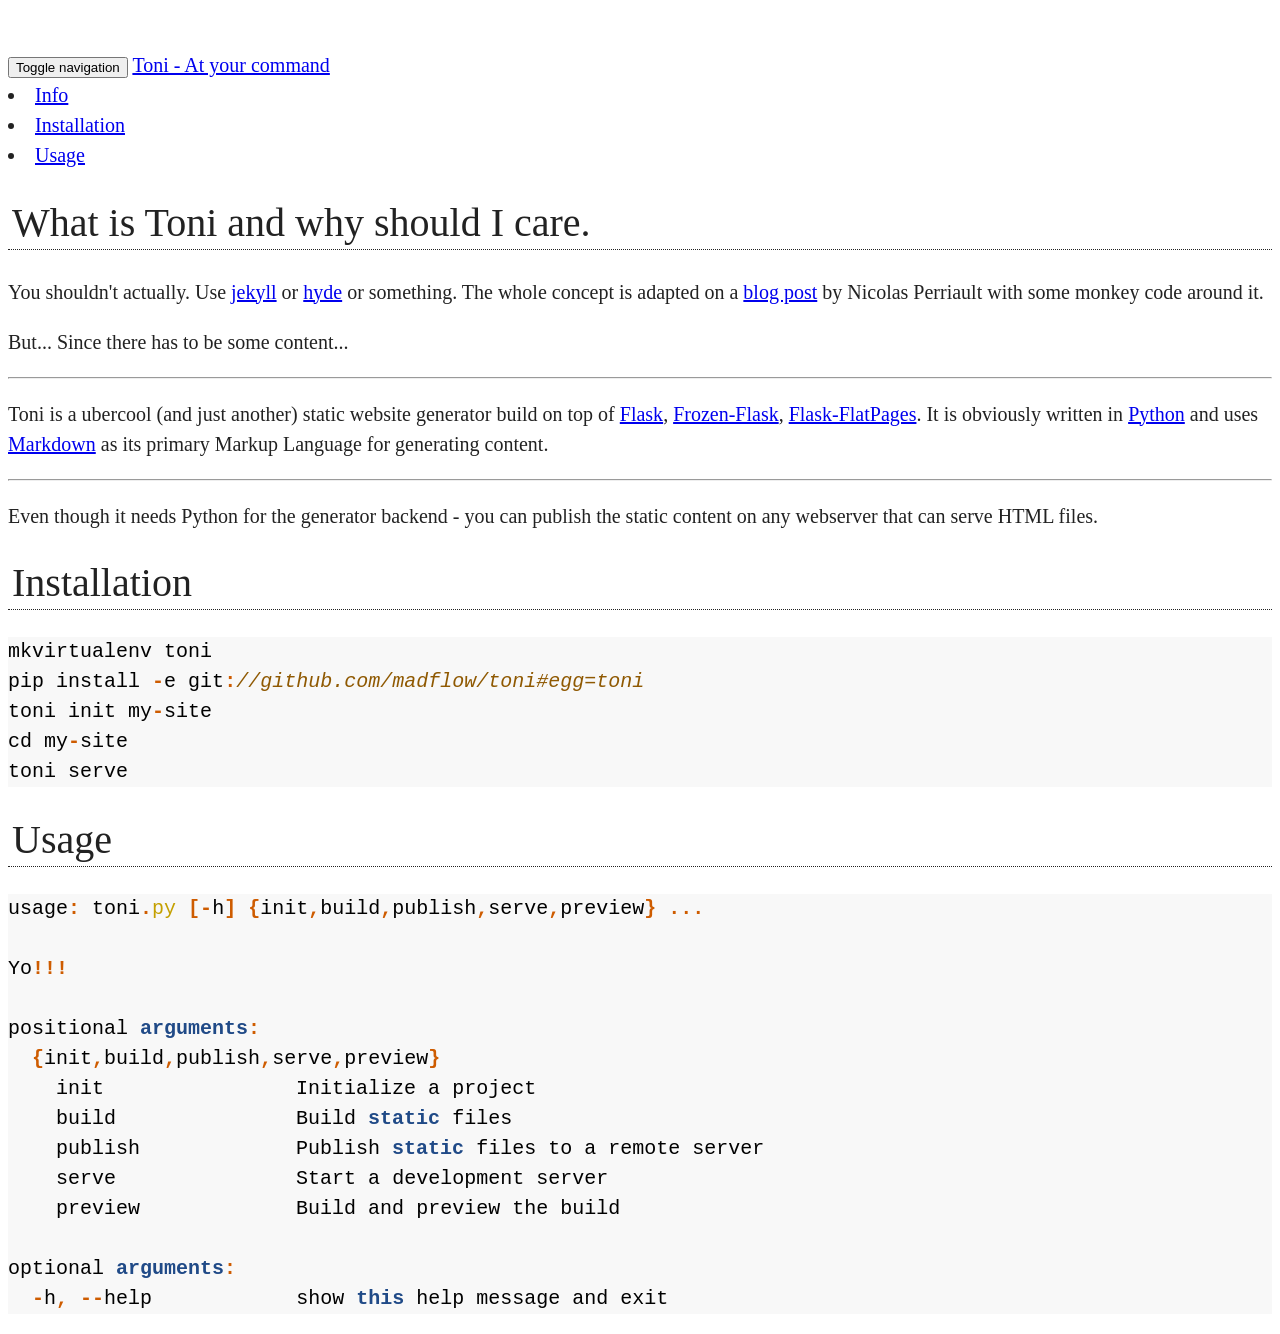
==== index.html @ 05211c81 "Initial" ====
<!doctype html>
<html>
<head>
    <meta charset="utf-8">
    <title>Hi. I am Toni.</title>

    <!-- Bootstrap -->
    <link rel="stylesheet" href="/static/vendors/bootstrap/dist/css/bootstrap.min.css">
    
    <!-- Pygments -->
    <link rel="stylesheet" href="/pygments.css">

    <!-- Custom styles -->
    <link rel="stylesheet" href="/static/css/main.css">

    <!-- HTML5 shim and Respond.js IE8 support of HTML5 elements and media queries -->
    <!--[if lt IE 9]>
      <script src="https://oss.maxcdn.com/libs/html5shiv/3.7.0/html5shiv.js"></script>
      <script src="https://oss.maxcdn.com/libs/respond.js/1.3.0/respond.min.js"></script>
    <![endif]-->
</head>
<body>

    <header role="banner" class="navbar navbar-inverse navbar-fixed-top bs-docs-nav">
  <div class="container">
    <div class="navbar-header">
      <button data-target=".bs-navbar-collapse" data-toggle="collapse" type="button" class="navbar-toggle">
        <span class="sr-only">Toggle navigation</span>
        <span class="icon-bar"></span>
        <span class="icon-bar"></span>
        <span class="icon-bar"></span>
      </button>
      <a class="navbar-brand" href="/">Toni - At your command</a>
    </div>
    <nav role="navigation" class="collapse navbar-collapse bs-navbar-collapse nav navbar-nav">


    <li>
        <a href="/project-info/">Info</a>
    </li>
    


    <li>
        <a href="/project-installation/">Installation</a>
    </li>
    


    <li>
        <a href="/project-usage/">Usage</a>
    </li>
    

      </ul>
    </nav>
  </div>
</header>

    <div class="container">
    

<div class="row">
    <div class="col-md-12">
        
            
    
        
            <h1 id="what-is-toni-and-why-should-i-care">What is Toni and why should I care.</h1>
<p>You shouldn't actually. Use <a href="http://jekyllrb.com/">jekyll</a> or <a href="http://hyde.github.io/">hyde</a> or something. The whole concept is adapted on a <a href="https://nicolas.perriault.net/code/2012/dead-easy-yet-powerful-static-website-generator-with-flask/">blog post</a> by Nicolas Perriault with some monkey code around it.</p>
<p>But... Since there has to be some content...</p>
<hr />
<p>Toni is a ubercool (and just another) static website generator build on top of <a href="http://flask.pocoo.org/">Flask</a>, <a href="http://pythonhosted.org/Frozen-Flask/">Frozen-Flask</a>, <a href="http://pythonhosted.org/Flask-FlatPages/">Flask-FlatPages</a>. It is obviously written in <a href="http://www.python.org">Python</a> and uses <a href="http://daringfireball.net/projects/markdown/basics">Markdown</a> as its primary Markup Language for generating content.</p>
<hr />
<p>Even though it needs Python for the generator backend - you can publish the static content on any webserver that can serve HTML files.</p>
        
    

    
        
            <h1 id="installation">Installation</h1>
<div class="codehilite"><pre><span class="n">mkvirtualenv</span> <span class="n">toni</span>
<span class="n">pip</span> <span class="n">install</span> <span class="o">-</span><span class="n">e</span> <span class="n">git</span><span class="o">:</span><span class="c1">//github.com/madflow/toni#egg=toni</span>
<span class="n">toni</span> <span class="n">init</span> <span class="n">my</span><span class="o">-</span><span class="n">site</span>
<span class="n">cd</span> <span class="n">my</span><span class="o">-</span><span class="n">site</span>
<span class="n">toni</span> <span class="n">serve</span>
</pre></div>
        
    

    
        
            <h1 id="usage">Usage</h1>
<div class="codehilite"><pre><span class="n">usage</span><span class="o">:</span> <span class="n">toni</span><span class="o">.</span><span class="na">py</span> <span class="o">[-</span><span class="n">h</span><span class="o">]</span> <span class="o">{</span><span class="n">init</span><span class="o">,</span><span class="n">build</span><span class="o">,</span><span class="n">publish</span><span class="o">,</span><span class="n">serve</span><span class="o">,</span><span class="n">preview</span><span class="o">}</span> <span class="o">...</span>

<span class="n">Yo</span><span class="o">!!!</span>

<span class="n">positional</span> <span class="k">arguments</span><span class="o">:</span>
  <span class="o">{</span><span class="n">init</span><span class="o">,</span><span class="n">build</span><span class="o">,</span><span class="n">publish</span><span class="o">,</span><span class="n">serve</span><span class="o">,</span><span class="n">preview</span><span class="o">}</span>
    <span class="n">init</span>                <span class="n">Initialize</span> <span class="n">a</span> <span class="n">project</span>
    <span class="n">build</span>               <span class="n">Build</span> <span class="kd">static</span> <span class="n">files</span>
    <span class="n">publish</span>             <span class="n">Publish</span> <span class="kd">static</span> <span class="n">files</span> <span class="n">to</span> <span class="n">a</span> <span class="n">remote</span> <span class="n">server</span>
    <span class="n">serve</span>               <span class="n">Start</span> <span class="n">a</span> <span class="n">development</span> <span class="n">server</span>
    <span class="n">preview</span>             <span class="n">Build</span> <span class="n">and</span> <span class="n">preview</span> <span class="n">the</span> <span class="n">build</span>

<span class="n">optional</span> <span class="k">arguments</span><span class="o">:</span>
  <span class="o">-</span><span class="n">h</span><span class="o">,</span> <span class="o">--</span><span class="n">help</span>            <span class="n">show</span> <span class="k">this</span> <span class="n">help</span> <span class="n">message</span> <span class="n">and</span> <span class="n">exit</span>
</pre></div>
        
    

        
    </div>
</div>

    </div>
    <script src="/static/vendors/jquery/jquery.min.js"></script>
    <script src="/static/vendors/bootstrap/dist/js/bootstrap.min.js"></script>
</body>
</html>
---- pygments.css ----
.codehilite .hll { background-color: #ffffcc }
.codehilite  { background: #f8f8f8; }
.codehilite .c { color: #8f5902; font-style: italic } /* Comment */
.codehilite .err { color: #a40000; border: 1px solid #ef2929 } /* Error */
.codehilite .g { color: #000000 } /* Generic */
.codehilite .k { color: #204a87; font-weight: bold } /* Keyword */
.codehilite .l { color: #000000 } /* Literal */
.codehilite .n { color: #000000 } /* Name */
.codehilite .o { color: #ce5c00; font-weight: bold } /* Operator */
.codehilite .x { color: #000000 } /* Other */
.codehilite .p { color: #000000; font-weight: bold } /* Punctuation */
.codehilite .cm { color: #8f5902; font-style: italic } /* Comment.Multiline */
.codehilite .cp { color: #8f5902; font-style: italic } /* Comment.Preproc */
.codehilite .c1 { color: #8f5902; font-style: italic } /* Comment.Single */
.codehilite .cs { color: #8f5902; font-style: italic } /* Comment.Special */
.codehilite .gd { color: #a40000 } /* Generic.Deleted */
.codehilite .ge { color: #000000; font-style: italic } /* Generic.Emph */
.codehilite .gr { color: #ef2929 } /* Generic.Error */
.codehilite .gh { color: #000080; font-weight: bold } /* Generic.Heading */
.codehilite .gi { color: #00A000 } /* Generic.Inserted */
.codehilite .go { color: #000000; font-style: italic } /* Generic.Output */
.codehilite .gp { color: #8f5902 } /* Generic.Prompt */
.codehilite .gs { color: #000000; font-weight: bold } /* Generic.Strong */
.codehilite .gu { color: #800080; font-weight: bold } /* Generic.Subheading */
.codehilite .gt { color: #a40000; font-weight: bold } /* Generic.Traceback */
.codehilite .kc { color: #204a87; font-weight: bold } /* Keyword.Constant */
.codehilite .kd { color: #204a87; font-weight: bold } /* Keyword.Declaration */
.codehilite .kn { color: #204a87; font-weight: bold } /* Keyword.Namespace */
.codehilite .kp { color: #204a87; font-weight: bold } /* Keyword.Pseudo */
.codehilite .kr { color: #204a87; font-weight: bold } /* Keyword.Reserved */
.codehilite .kt { color: #204a87; font-weight: bold } /* Keyword.Type */
.codehilite .ld { color: #000000 } /* Literal.Date */
.codehilite .m { color: #0000cf; font-weight: bold } /* Literal.Number */
.codehilite .s { color: #4e9a06 } /* Literal.String */
.codehilite .na { color: #c4a000 } /* Name.Attribute */
.codehilite .nb { color: #204a87 } /* Name.Builtin */
.codehilite .nc { color: #000000 } /* Name.Class */
.codehilite .no { color: #000000 } /* Name.Constant */
.codehilite .nd { color: #5c35cc; font-weight: bold } /* Name.Decorator */
.codehilite .ni { color: #ce5c00 } /* Name.Entity */
.codehilite .ne { color: #cc0000; font-weight: bold } /* Name.Exception */
.codehilite .nf { color: #000000 } /* Name.Function */
.codehilite .nl { color: #f57900 } /* Name.Label */
.codehilite .nn { color: #000000 } /* Name.Namespace */
.codehilite .nx { color: #000000 } /* Name.Other */
.codehilite .py { color: #000000 } /* Name.Property */
.codehilite .nt { color: #204a87; font-weight: bold } /* Name.Tag */
.codehilite .nv { color: #000000 } /* Name.Variable */
.codehilite .ow { color: #204a87; font-weight: bold } /* Operator.Word */
.codehilite .w { color: #f8f8f8; text-decoration: underline } /* Text.Whitespace */
.codehilite .mf { color: #0000cf; font-weight: bold } /* Literal.Number.Float */
.codehilite .mh { color: #0000cf; font-weight: bold } /* Literal.Number.Hex */
.codehilite .mi { color: #0000cf; font-weight: bold } /* Literal.Number.Integer */
.codehilite .mo { color: #0000cf; font-weight: bold } /* Literal.Number.Oct */
.codehilite .sb { color: #4e9a06 } /* Literal.String.Backtick */
.codehilite .sc { color: #4e9a06 } /* Literal.String.Char */
.codehilite .sd { color: #8f5902; font-style: italic } /* Literal.String.Doc */
.codehilite .s2 { color: #4e9a06 } /* Literal.String.Double */
.codehilite .se { color: #4e9a06 } /* Literal.String.Escape */
.codehilite .sh { color: #4e9a06 } /* Literal.String.Heredoc */
.codehilite .si { color: #4e9a06 } /* Literal.String.Interpol */
.codehilite .sx { color: #4e9a06 } /* Literal.String.Other */
.codehilite .sr { color: #4e9a06 } /* Literal.String.Regex */
.codehilite .s1 { color: #4e9a06 } /* Literal.String.Single */
.codehilite .ss { color: #4e9a06 } /* Literal.String.Symbol */
.codehilite .bp { color: #3465a4 } /* Name.Builtin.Pseudo */
.codehilite .vc { color: #000000 } /* Name.Variable.Class */
.codehilite .vg { color: #000000 } /* Name.Variable.Global */
.codehilite .vi { color: #000000 } /* Name.Variable.Instance */
.codehilite .il { color: #0000cf; font-weight: bold } /* Literal.Number.Integer.Long */
---- static/css/main.css ----
body {
    color: #222222;
    font-family: "Hoefler Text",Palatino,Georgia,serif;
    font-size: 20px;
    line-height: 1.5em;
    margin-top:50px;
}

h1, h2, h3, h4, h5, h6, .h1, .h2, .h3, .h4, .h5, .h6 {
    color: inherit;
    font-family: "Hoefler Text",Palatino,Georgia,serif;
    font-weight: 500;
    line-height: 1.1;
    border-bottom: 1px dotted #222222;
    padding:4px;
}
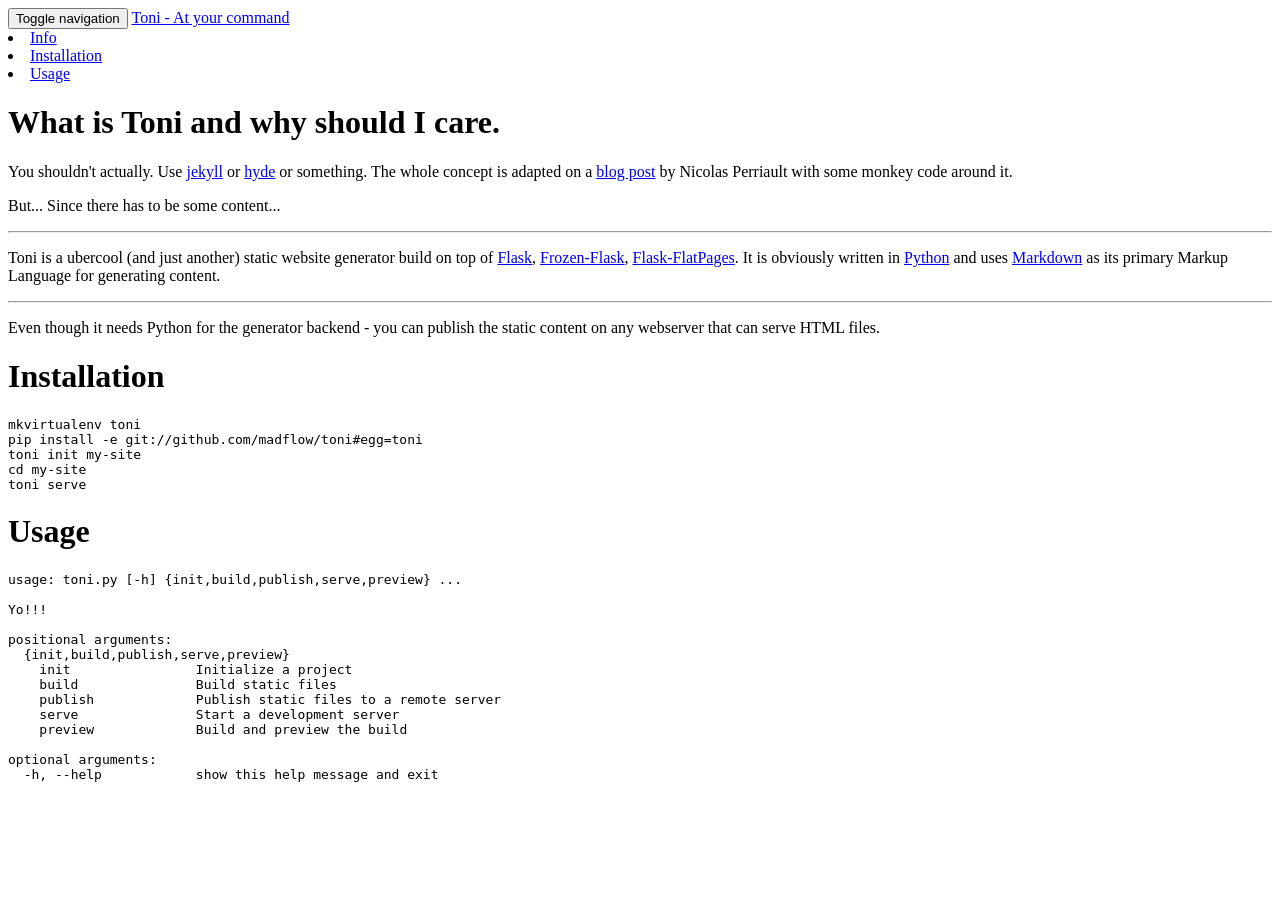
==== commit c7cfbf97: "Testing" ====
--- a/index.html
+++ b/index.html
@@ -5,13 +5,13 @@
     <title>Hi. I am Toni.</title>
 
     <!-- Bootstrap -->
-    <link rel="stylesheet" href="/static/vendors/bootstrap/dist/css/bootstrap.min.css">
+    <link rel="stylesheet" href="/toni/static/vendors/bootstrap/dist/css/bootstrap.min.css">
     
     <!-- Pygments -->
-    <link rel="stylesheet" href="/pygments.css">
+    <link rel="stylesheet" href="/toni/pygments.css">
 
     <!-- Custom styles -->
-    <link rel="stylesheet" href="/static/css/main.css">
+    <link rel="stylesheet" href="/toni/static/css/main.css">
 
     <!-- HTML5 shim and Respond.js IE8 support of HTML5 elements and media queries -->
     <!--[if lt IE 9]>
@@ -114,7 +114,7 @@
 </div>
 
     </div>
-    <script src="/static/vendors/jquery/jquery.min.js"></script>
-    <script src="/static/vendors/bootstrap/dist/js/bootstrap.min.js"></script>
+    <script src="/toni/static/vendors/jquery/jquery.min.js"></script>
+    <script src="/toni/static/vendors/bootstrap/dist/js/bootstrap.min.js"></script>
 </body>
-</html>+</html>
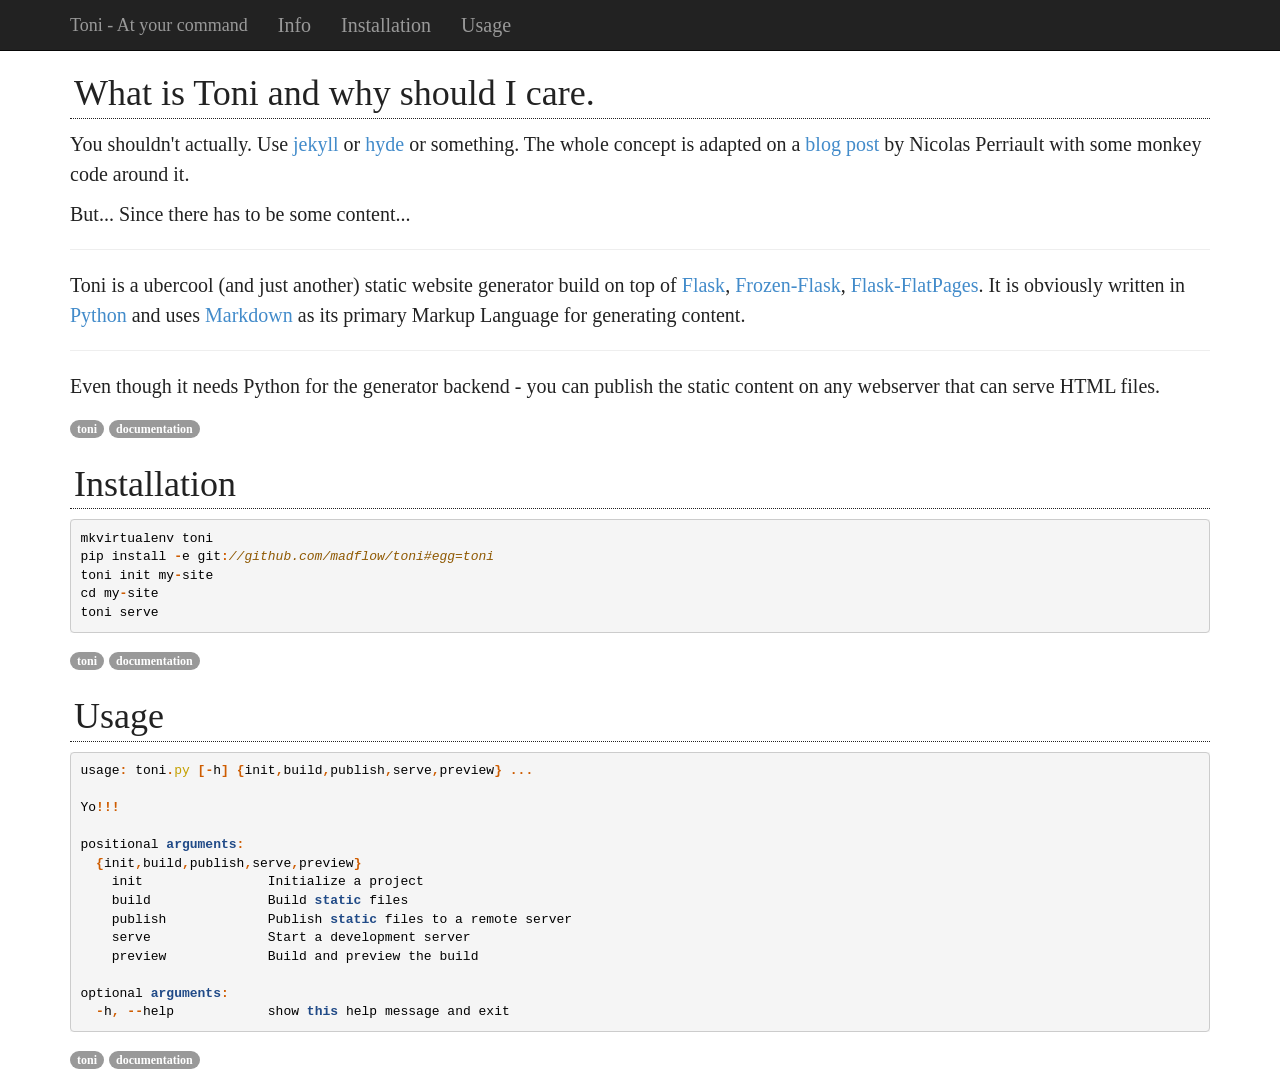
==== commit 956145de: "Update" ====
--- a/index.html
+++ b/index.html
@@ -5,13 +5,13 @@
     <title>Hi. I am Toni.</title>
 
     <!-- Bootstrap -->
-    <link rel="stylesheet" href="/toni/static/vendors/bootstrap/dist/css/bootstrap.min.css">
+    <link rel="stylesheet" href="http://madflow.github.io/toni/static/vendors/bootstrap/dist/css/bootstrap.min.css">
     
     <!-- Pygments -->
-    <link rel="stylesheet" href="/toni/pygments.css">
+    <link rel="stylesheet" href="http://madflow.github.io/toni/static/css/pygments.css">
 
     <!-- Custom styles -->
-    <link rel="stylesheet" href="/toni/static/css/main.css">
+    <link rel="stylesheet" href="http://madflow.github.io/toni/static/css/main.css">
 
     <!-- HTML5 shim and Respond.js IE8 support of HTML5 elements and media queries -->
     <!--[if lt IE 9]>
@@ -30,25 +30,25 @@
         <span class="icon-bar"></span>
         <span class="icon-bar"></span>
       </button>
-      <a class="navbar-brand" href="/">Toni - At your command</a>
+      <a class="navbar-brand" href="/toni/">Toni - At your command</a>
     </div>
     <nav role="navigation" class="collapse navbar-collapse bs-navbar-collapse nav navbar-nav">
 
 
     <li>
-        <a href="/project-info/">Info</a>
+        <a href="/toni/project-info/">Info</a>
     </li>
     
 
 
     <li>
-        <a href="/project-installation/">Installation</a>
+        <a href="/toni/project-installation/">Installation</a>
     </li>
     
 
 
     <li>
-        <a href="/project-usage/">Usage</a>
+        <a href="/toni/project-usage/">Usage</a>
     </li>
     
 
@@ -73,6 +73,15 @@
 <p>Toni is a ubercool (and just another) static website generator build on top of <a href="http://flask.pocoo.org/">Flask</a>, <a href="http://pythonhosted.org/Frozen-Flask/">Frozen-Flask</a>, <a href="http://pythonhosted.org/Flask-FlatPages/">Flask-FlatPages</a>. It is obviously written in <a href="http://www.python.org">Python</a> and uses <a href="http://daringfireball.net/projects/markdown/basics">Markdown</a> as its primary Markup Language for generating content.</p>
 <hr />
 <p>Even though it needs Python for the generator backend - you can publish the static content on any webserver that can serve HTML files.</p>
+            
+                <a href="/toni/tag/toni/" class="badge">
+                    toni
+                </a>
+            
+                <a href="/toni/tag/documentation/" class="badge">
+                    documentation
+                </a>
+             
         
     
 
@@ -85,6 +94,15 @@
 <span class="n">cd</span> <span class="n">my</span><span class="o">-</span><span class="n">site</span>
 <span class="n">toni</span> <span class="n">serve</span>
 </pre></div>
+            
+                <a href="/toni/tag/toni/" class="badge">
+                    toni
+                </a>
+            
+                <a href="/toni/tag/documentation/" class="badge">
+                    documentation
+                </a>
+             
         
     
 
@@ -106,6 +124,15 @@
 <span class="n">optional</span> <span class="k">arguments</span><span class="o">:</span>
   <span class="o">-</span><span class="n">h</span><span class="o">,</span> <span class="o">--</span><span class="n">help</span>            <span class="n">show</span> <span class="k">this</span> <span class="n">help</span> <span class="n">message</span> <span class="n">and</span> <span class="n">exit</span>
 </pre></div>
+            
+                <a href="/toni/tag/toni/" class="badge">
+                    toni
+                </a>
+            
+                <a href="/toni/tag/documentation/" class="badge">
+                    documentation
+                </a>
+             
         
     
 
@@ -114,7 +141,7 @@
 </div>
 
     </div>
-    <script src="/toni/static/vendors/jquery/jquery.min.js"></script>
-    <script src="/toni/static/vendors/bootstrap/dist/js/bootstrap.min.js"></script>
+    <script src="http://madflow.github.io/toni/static/vendors/jquery/jquery.min.js"></script>
+    <script src="http://madflow.github.io/toni/static/vendors/bootstrap/dist/js/bootstrap.min.js"></script>
 </body>
-</html>
+</html>
